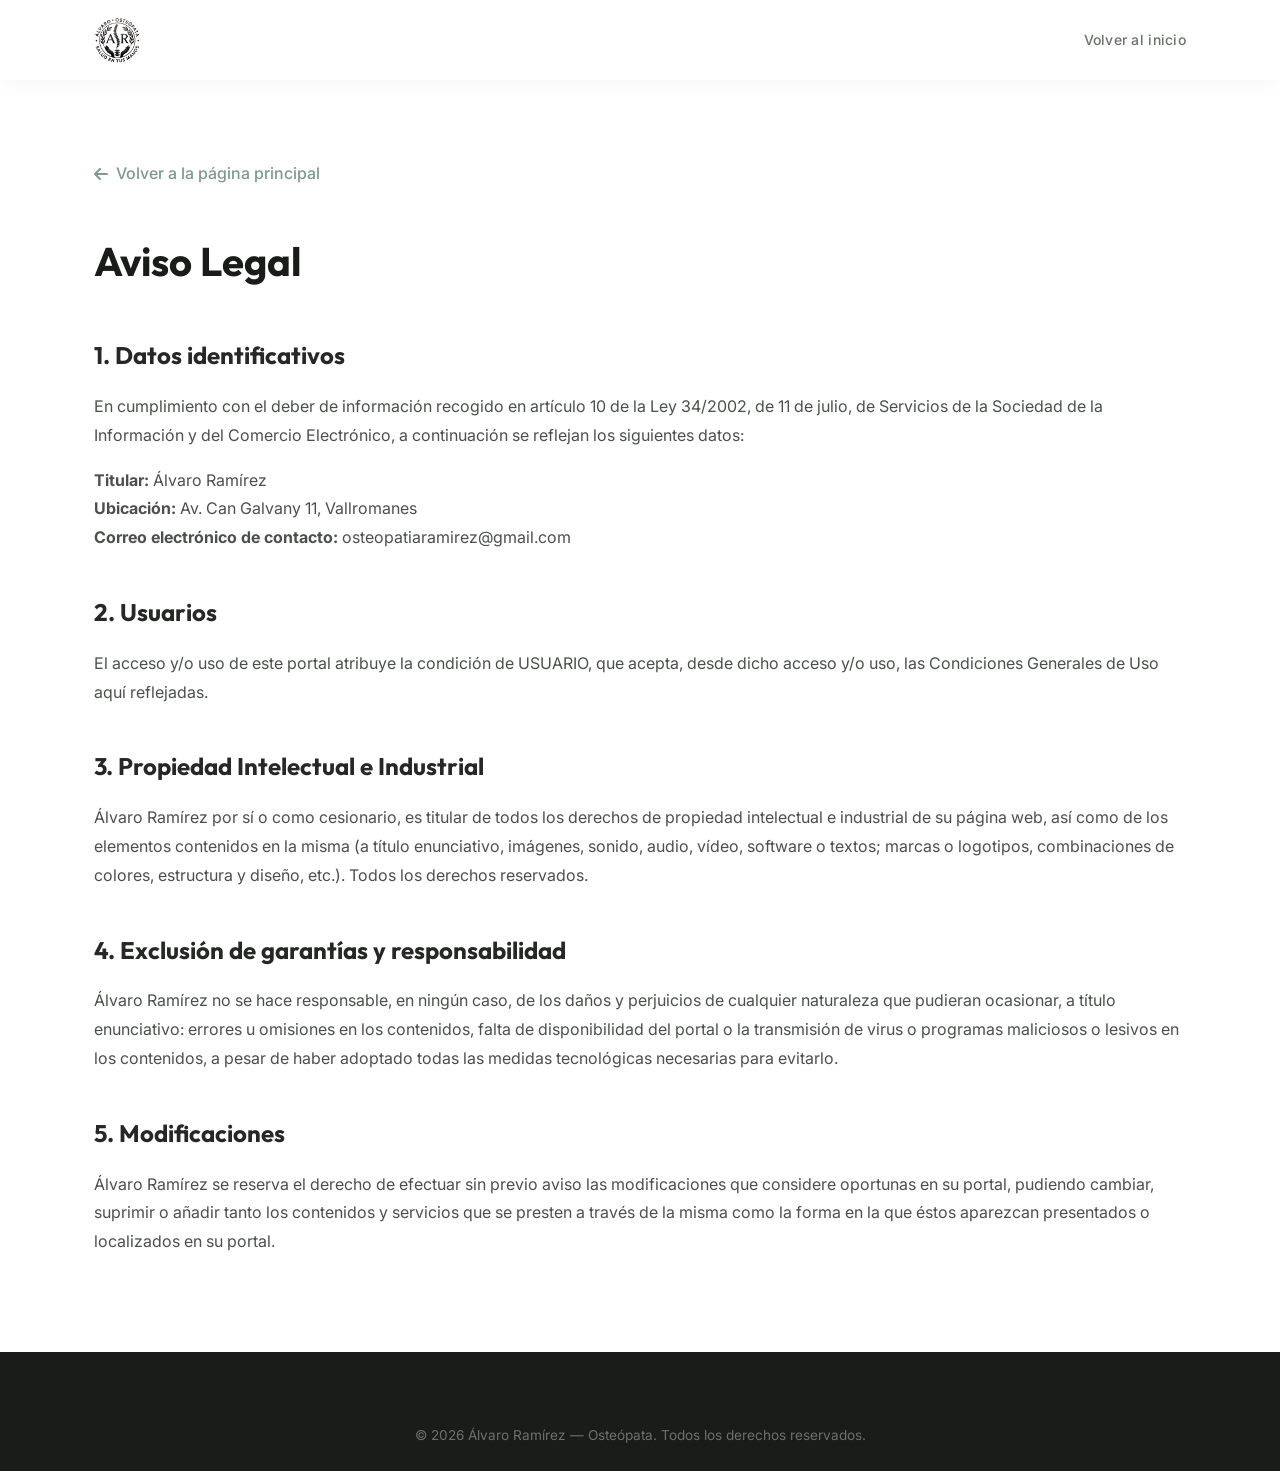
==== aviso-legal.html @ 195a48e3 "logos nuevos" ====
<!DOCTYPE html>
<html lang="es">

<head>
  <meta charset="UTF-8">
  <meta name="viewport" content="width=device-width, initial-scale=1.0">
  <title>Aviso Legal | Álvaro Ramírez</title>
  <meta name="description" content="Aviso legal de Álvaro Ramírez - Osteópata.">

  <link rel="preconnect" href="https://fonts.googleapis.com">
  <link rel="preconnect" href="https://fonts.gstatic.com" crossorigin>
  <link href="https://fonts.googleapis.com/css2?family=Inter:wght@300;400;500;600;700&family=Outfit:wght@400;500;600;700&display=swap" rel="stylesheet">
  <link rel="stylesheet" href="https://cdnjs.cloudflare.com/ajax/libs/font-awesome/6.5.1/css/all.min.css">
  <link rel="stylesheet" href="styles.css">
  
  <style>
    .legal-content { padding: 160px 0 80px; }
    .legal-content h1 { font-family: var(--font-display); font-size: 2.5rem; margin-bottom: 24px; color: var(--gray-900); }
    .legal-content h2 { font-family: var(--font-display); font-size: 1.5rem; margin-top: 40px; margin-bottom: 16px; color: var(--gray-800); }
    .legal-content p { margin-bottom: 16px; color: var(--gray-600); line-height: 1.8; }
    .back-link { display: inline-flex; align-items: center; gap: 8px; margin-bottom: 40px; color: var(--sage); font-weight: 500; transition: color var(--transition-fast); }
    .back-link:hover { color: var(--sage-dark); }
  </style>
</head>

<body>
  <nav class="navbar scrolled" id="navbar">
    <div class="container">
      <a href="index.html" class="navbar__logo"><img src="img/logo.png" alt="Álvaro Osteopatía" class="navbar__logo-img"></a>
      <ul class="navbar__links" id="navLinks">
        <li><a href="index.html">Volver al inicio</a></li>
      </ul>
      <button class="navbar__toggle" id="navToggle" aria-label="Abrir menú">
        <span></span><span></span><span></span>
      </button>
    </div>
  </nav>

  <section class="legal-content">
    <div class="container">
      <a href="index.html" class="back-link"><i class="fa-solid fa-arrow-left"></i> Volver a la página principal</a>
      
      <h1>Aviso Legal</h1>
      
      <h2>1. Datos identificativos</h2>
      <p>En cumplimiento con el deber de información recogido en artículo 10 de la Ley 34/2002, de 11 de julio, de Servicios de la Sociedad de la Información y del Comercio Electrónico, a continuación se reflejan los siguientes datos:</p>
      <p><strong>Titular:</strong> Álvaro Ramírez<br>
      <strong>Ubicación:</strong> Av. Can Galvany 11, Vallromanes<br>
      <strong>Correo electrónico de contacto:</strong> osteopatiaramirez@gmail.com</p>
      
      <h2>2. Usuarios</h2>
      <p>El acceso y/o uso de este portal atribuye la condición de USUARIO, que acepta, desde dicho acceso y/o uso, las Condiciones Generales de Uso aquí reflejadas.</p>
      
      <h2>3. Propiedad Intelectual e Industrial</h2>
      <p>Álvaro Ramírez por sí o como cesionario, es titular de todos los derechos de propiedad intelectual e industrial de su página web, así como de los elementos contenidos en la misma (a título enunciativo, imágenes, sonido, audio, vídeo, software o textos; marcas o logotipos, combinaciones de colores, estructura y diseño, etc.). Todos los derechos reservados.</p>

      <h2>4. Exclusión de garantías y responsabilidad</h2>
      <p>Álvaro Ramírez no se hace responsable, en ningún caso, de los daños y perjuicios de cualquier naturaleza que pudieran ocasionar, a título enunciativo: errores u omisiones en los contenidos, falta de disponibilidad del portal o la transmisión de virus o programas maliciosos o lesivos en los contenidos, a pesar de haber adoptado todas las medidas tecnológicas necesarias para evitarlo.</p>
      
      <h2>5. Modificaciones</h2>
      <p>Álvaro Ramírez se reserva el derecho de efectuar sin previo aviso las modificaciones que considere oportunas en su portal, pudiendo cambiar, suprimir o añadir tanto los contenidos y servicios que se presten a través de la misma como la forma en la que éstos aparezcan presentados o localizados en su portal.</p>
    </div>
  </section>

  <footer class="footer">
    <div class="container">
      <div class="footer__bottom" style="border-top: none; padding-top: 0;">
        &copy; 2026 Álvaro Ramírez — Osteópata. Todos los derechos reservados.
      </div>
    </div>
  </footer>
</body>
</html>
---- styles.css ----
/* ===== RESET & BASE ===== */
*,
*::before,
*::after {
  margin: 0;
  padding: 0;
  box-sizing: border-box;
}

:root {
  /* Palette */
  --white: #ffffff;
  --off-white: #fafbfa;
  --gray-50: #f5f6f5;
  --gray-100: #eaece9;
  --gray-200: #d5d8d3;
  --gray-300: #b0b5ad;
  --gray-400: #8a9085;
  --gray-500: #6b726a;
  --gray-600: #4a504a;
  --gray-700: #363b36;
  --gray-800: #252825;
  --gray-900: #1a1c1a;

  --sage: #7c9a8e;
  --sage-light: #a3bdb1;
  --sage-lighter: #dce8e2;
  --sage-dark: #5f7d72;
  --sage-darker: #4a6359;

  /* Typography */
  --font-primary: 'Inter', sans-serif;
  --font-display: 'Outfit', sans-serif;

  /* Spacing */
  --section-padding: 120px 0;
  --container-width: 1140px;

  /* Transitions */
  --transition-fast: 0.2s cubic-bezier(0.4, 0, 0.2, 1);
  --transition-base: 0.35s cubic-bezier(0.4, 0, 0.2, 1);
  --transition-slow: 0.6s cubic-bezier(0.4, 0, 0.2, 1);

  /* Shadows */
  --shadow-sm: 0 1px 3px rgba(0, 0, 0, 0.04);
  --shadow-md: 0 4px 16px rgba(0, 0, 0, 0.06);
  --shadow-lg: 0 12px 40px rgba(0, 0, 0, 0.08);
}

html {
  scroll-behavior: smooth;
  font-size: 16px;
}

body {
  font-family: var(--font-primary);
  color: var(--gray-700);
  background-color: var(--white);
  line-height: 1.7;
  -webkit-font-smoothing: antialiased;
  -moz-osx-font-smoothing: grayscale;
  overflow-x: hidden;
}

img {
  max-width: 100%;
  display: block;
}

a {
  text-decoration: none;
  color: inherit;
  transition: color var(--transition-fast);
}

ul {
  list-style: none;
}

.container {
  max-width: var(--container-width);
  margin: 0 auto;
  padding: 0 24px;
}

/* ===== ANIMATIONS ===== */
@keyframes fadeInUp {
  from {
    opacity: 0;
    transform: translateY(30px);
  }

  to {
    opacity: 1;
    transform: translateY(0);
  }
}

@keyframes fadeIn {
  from {
    opacity: 0;
  }

  to {
    opacity: 1;
  }
}

@keyframes scaleIn {
  from {
    opacity: 0;
    transform: scale(0.95);
  }

  to {
    opacity: 1;
    transform: scale(1);
  }
}

@keyframes slideInLeft {
  from {
    opacity: 0;
    transform: translateX(-40px);
  }

  to {
    opacity: 1;
    transform: translateX(0);
  }
}

@keyframes slideInRight {
  from {
    opacity: 0;
    transform: translateX(40px);
  }

  to {
    opacity: 1;
    transform: translateX(0);
  }
}

.animate-on-scroll {
  opacity: 0;
  transform: translateY(30px);
  transition: opacity 0.7s ease-out, transform 0.7s ease-out;
}

.animate-on-scroll.visible {
  opacity: 1;
  transform: translateY(0);
}

/* ===== NAVBAR ===== */
.navbar {
  position: fixed;
  top: 0;
  left: 0;
  width: 100%;
  z-index: 1000;
  padding: 20px 0;
  transition: all var(--transition-base);
  background: transparent;
}

.navbar.scrolled {
  background: rgba(255, 255, 255, 0.92);
  backdrop-filter: blur(20px);
  -webkit-backdrop-filter: blur(20px);
  padding: 14px 0;
  box-shadow: 0 1px 20px rgba(0, 0, 0, 0.05);
}

.navbar .container {
  display: flex;
  justify-content: space-between;
  align-items: center;
}

.navbar__logo {
  display: flex;
  align-items: center;
}

.navbar__logo-img {
  height: 52px;
  width: auto;
  border-radius: 50%;
}

.navbar__links {
  display: flex;
  gap: 36px;
  align-items: center;
}

.navbar__links a {
  font-size: 0.875rem;
  font-weight: 500;
  color: var(--gray-500);
  letter-spacing: 0.02em;
  position: relative;
  padding-bottom: 2px;
}

.navbar__links a::after {
  content: '';
  position: absolute;
  bottom: 0;
  left: 0;
  width: 0;
  height: 1.5px;
  background: var(--sage);
  transition: width var(--transition-base);
}

.navbar__links a:hover {
  color: var(--gray-800);
}

.navbar__links a:hover::after {
  width: 100%;
}

.navbar__cta {
  font-size: 0.85rem !important;
  font-weight: 500 !important;
  color: var(--white) !important;
  background: var(--sage);
  padding: 10px 24px;
  border-radius: 50px;
  transition: all var(--transition-fast) !important;
}

.navbar__cta::after {
  display: none !important;
}

.navbar__cta:hover {
  background: var(--sage-dark) !important;
  color: var(--white) !important;
  transform: translateY(-1px);
  box-shadow: 0 4px 16px rgba(124, 154, 142, 0.3);
}

/* Mobile Menu Toggle */
.navbar__toggle {
  display: none;
  flex-direction: column;
  gap: 5px;
  background: none;
  border: none;
  cursor: pointer;
  padding: 4px;
}

.navbar__toggle span {
  width: 22px;
  height: 2px;
  background: var(--gray-700);
  border-radius: 2px;
  transition: all var(--transition-fast);
}

/* ===== HERO ===== */
.hero {
  min-height: 100vh;
  display: flex;
  align-items: center;
  position: relative;
  overflow: hidden;
  background: var(--off-white);
}

.hero .container {
  display: grid;
  grid-template-columns: 1fr 1fr;
  gap: 80px;
  align-items: center;
  padding-top: 80px;
}

.hero__content {
  animation: fadeInUp 1s ease-out 0.2s both;
}

.hero__badge {
  display: inline-flex;
  align-items: center;
  gap: 8px;
  background: var(--sage-lighter);
  color: var(--sage-dark);
  padding: 8px 18px;
  border-radius: 50px;
  font-size: 0.8rem;
  font-weight: 600;
  letter-spacing: 0.04em;
  text-transform: uppercase;
  margin-bottom: 28px;
}

.hero__badge::before {
  content: '';
  width: 6px;
  height: 6px;
  background: var(--sage);
  border-radius: 50%;
}

.hero__title {
  font-family: var(--font-display);
  font-size: 3.5rem;
  font-weight: 700;
  color: var(--gray-900);
  line-height: 1.12;
  letter-spacing: -0.03em;
  margin-bottom: 20px;
}

.hero__title em {
  font-style: normal;
  color: var(--sage);
}

.hero__subtitle {
  font-size: 1.1rem;
  color: var(--gray-400);
  line-height: 1.7;
  margin-bottom: 40px;
  max-width: 480px;
}

.hero__actions {
  display: flex;
  gap: 16px;
  align-items: center;
}

.btn {
  display: inline-flex;
  align-items: center;
  gap: 8px;
  font-family: var(--font-primary);
  font-size: 0.95rem;
  font-weight: 500;
  border: none;
  cursor: pointer;
  transition: all var(--transition-fast);
  border-radius: 50px;
}

.btn--primary {
  background: var(--sage);
  color: var(--white);
  padding: 16px 36px;
  box-shadow: 0 4px 20px rgba(124, 154, 142, 0.3);
}

.btn--primary:hover {
  background: var(--sage-dark);
  transform: translateY(-2px);
  box-shadow: 0 8px 30px rgba(124, 154, 142, 0.4);
}

.btn--outline {
  background: transparent;
  color: var(--gray-600);
  padding: 16px 36px;
  border: 1.5px solid var(--gray-200);
}

.btn--outline:hover {
  border-color: var(--sage-light);
  color: var(--sage-dark);
  background: var(--sage-lighter);
}

.hero__image {
  animation: scaleIn 1s ease-out 0.4s both;
  position: relative;
}

.hero__image img {
  border-radius: 24px;
  width: 200%;
  height: 900px;
  object-fit: cover;
  box-shadow: var(--shadow-lg);
}

.hero__image::after {
  content: '';
  position: absolute;
  top: -20px;
  right: -20px;
  width: 200px;
  height: 200px;
  border: 2px solid var(--sage-lighter);
  border-radius: 24px;
  z-index: -1;
}

/* Hero Stats */
.hero__stats {
  display: flex;
  gap: 40px;
  margin-top: 48px;
  padding-top: 32px;
  border-top: 1px solid var(--gray-100);
}

.hero__stat h4 {
  font-family: var(--font-display);
  font-size: 1.75rem;
  font-weight: 700;
  color: var(--sage);
  letter-spacing: -0.02em;
}

.hero__stat p {
  font-size: 0.8rem;
  color: var(--gray-400);
  text-transform: uppercase;
  letter-spacing: 0.06em;
  font-weight: 500;
  margin-top: 2px;
}

/* ===== SECTION COMMON ===== */
.section {
  padding: var(--section-padding);
}

.section--gray {
  background: var(--gray-50);
}

.section__header {
  text-align: center;
  max-width: 560px;
  margin: 0 auto 72px;
}

.section__label {
  display: inline-block;
  font-size: 0.75rem;
  font-weight: 600;
  letter-spacing: 0.12em;
  text-transform: uppercase;
  color: var(--sage);
  margin-bottom: 16px;
}

.section__title {
  font-family: var(--font-display);
  font-size: 2.5rem;
  font-weight: 700;
  color: var(--gray-900);
  line-height: 1.2;
  letter-spacing: -0.02em;
  margin-bottom: 16px;
}

.section__desc {
  font-size: 1.05rem;
  color: var(--gray-400);
  line-height: 1.7;
}

/* ===== ABOUT ===== */
.about .container {
  display: grid;
  grid-template-columns: 1fr 1.1fr;
  gap: 80px;
  align-items: center;
}

.about__image {
  position: relative;
}

.about__image img {
  border-radius: 20px;
  width: 100%;
  height: 500px;
  object-fit: cover;
  box-shadow: var(--shadow-md);
}

.about__image::before {
  content: '';
  position: absolute;
  bottom: -16px;
  left: -16px;
  width: 100px;
  height: 100px;
  background: var(--sage-lighter);
  border-radius: 20px;
  z-index: -1;
}

.about__content {
  padding: 20px 0;
}

.about__label {
  font-size: 0.75rem;
  font-weight: 600;
  letter-spacing: 0.12em;
  text-transform: uppercase;
  color: var(--sage);
  margin-bottom: 16px;
}

.about__title {
  font-family: var(--font-display);
  font-size: 2.25rem;
  font-weight: 700;
  color: var(--gray-900);
  line-height: 1.2;
  letter-spacing: -0.02em;
  margin-bottom: 24px;
}

.about__text {
  color: var(--gray-500);
  line-height: 1.8;
  margin-bottom: 16px;
}

.about__features {
  display: grid;
  grid-template-columns: 1fr 1fr;
  gap: 16px;
  margin-top: 32px;
}

.about__feature {
  display: flex;
  align-items: center;
  gap: 12px;
  padding: 14px 18px;
  background: var(--gray-50);
  border-radius: 12px;
  font-size: 0.9rem;
  font-weight: 500;
  color: var(--gray-600);
}

.about__feature-icon {
  width: 36px;
  height: 36px;
  display: flex;
  align-items: center;
  justify-content: center;
  background: var(--sage-lighter);
  color: var(--sage-dark);
  border-radius: 10px;
  font-size: 1rem;
  flex-shrink: 0;
}

/* ===== SERVICES ===== */
.services__grid {
  display: grid;
  grid-template-columns: repeat(4, 1fr);
  gap: 24px;
}

.service-card {
  background: var(--white);
  border-radius: 20px;
  padding: 36px 28px;
  border: 1px solid var(--gray-100);
  transition: all var(--transition-base);
  position: relative;
  overflow: hidden;
}

.service-card::before {
  content: '';
  position: absolute;
  top: 0;
  left: 0;
  width: 100%;
  height: 3px;
  background: var(--sage);
  transform: scaleX(0);
  transform-origin: left;
  transition: transform var(--transition-base);
}

.service-card:hover {
  transform: translateY(-4px);
  box-shadow: var(--shadow-lg);
  border-color: transparent;
}

.service-card:hover::before {
  transform: scaleX(1);
}

.service-card__icon {
  width: 52px;
  height: 52px;
  display: flex;
  align-items: center;
  justify-content: center;
  background: var(--sage-lighter);
  color: var(--sage-dark);
  border-radius: 14px;
  font-size: 1.4rem;
  margin-bottom: 24px;
  transition: all var(--transition-base);
}

.service-card:hover .service-card__icon {
  background: var(--sage);
  color: var(--white);
}

.service-card__title {
  font-family: var(--font-display);
  font-size: 1.15rem;
  font-weight: 600;
  color: var(--gray-800);
  margin-bottom: 12px;
  letter-spacing: -0.01em;
}

.service-card__desc {
  font-size: 0.9rem;
  color: var(--gray-400);
  line-height: 1.7;
}

/* ===== BOOKING ===== */
.booking {
  background: var(--off-white);
}

.booking__wrapper {
  display: grid;
  grid-template-columns: 1.3fr 1fr;
  gap: 60px;
  align-items: start;
}

.booking__calendly {
  background: var(--white);
  border-radius: 20px;
  padding: 8px;
  box-shadow: var(--shadow-md);
  border: 1px solid var(--gray-100);
  overflow: hidden;
}

.booking__calendly .calendly-inline-widget {
  border-radius: 16px;
}

/* Contact Form */
.booking__form-wrapper {
  background: var(--white);
  border-radius: 20px;
  padding: 40px;
  box-shadow: var(--shadow-sm);
  border: 1px solid var(--gray-100);
}

.booking__form-title {
  font-family: var(--font-display);
  font-size: 1.3rem;
  font-weight: 600;
  color: var(--gray-800);
  margin-bottom: 8px;
}

.booking__form-desc {
  font-size: 0.9rem;
  color: var(--gray-400);
  margin-bottom: 28px;
  line-height: 1.6;
}

.form__group {
  margin-bottom: 18px;
}

.form__label {
  display: block;
  font-size: 0.8rem;
  font-weight: 600;
  color: var(--gray-600);
  margin-bottom: 6px;
  letter-spacing: 0.02em;
}

.form__input,
.form__textarea {
  width: 100%;
  padding: 14px 18px;
  font-family: var(--font-primary);
  font-size: 0.9rem;
  color: var(--gray-700);
  background: var(--gray-50);
  border: 1.5px solid transparent;
  border-radius: 12px;
  transition: all var(--transition-fast);
  outline: none;
}

.form__input::placeholder,
.form__textarea::placeholder {
  color: var(--gray-300);
}

.form__input:focus,
.form__textarea:focus {
  background: var(--white);
  border-color: var(--sage-light);
  box-shadow: 0 0 0 4px rgba(124, 154, 142, 0.1);
}

.form__textarea {
  resize: vertical;
  min-height: 110px;
}

.form__checkbox {
  display: flex;
  align-items: flex-start;
  gap: 12px;
  margin-top: 16px;
  margin-bottom: 24px;
}

.form__checkbox input[type="checkbox"] {
  margin-top: 4px;
  accent-color: var(--sage);
  width: 16px;
  height: 16px;
  cursor: pointer;
  flex-shrink: 0;
}

.form__checkbox label {
  font-size: 0.85rem;
  color: var(--gray-600);
  line-height: 1.5;
  cursor: pointer;
}

.form__checkbox label a {
  color: var(--sage);
  text-decoration: underline;
  text-decoration-thickness: 1px;
  text-underline-offset: 2px;
}

.form__checkbox label a:hover {
  color: var(--sage-dark);
}

.form__submit {
  width: 100%;
  padding: 16px;
  margin-top: 8px;
}

/* ===== FOOTER ===== */
.footer {
  background: var(--gray-900);
  color: var(--gray-300);
  padding: 72px 0 0;
}

.footer__grid {
  display: grid;
  grid-template-columns: 1.5fr 1fr 1fr 1fr;
  gap: 48px;
  padding-bottom: 56px;
  border-bottom: 1px solid rgba(255, 255, 255, 0.08);
}

.footer__logo-img {
  height: 72px;
  width: auto;
  margin-bottom: 20px;
  border-radius: 50%;
}

.footer__brand p {
  font-size: 0.9rem;
  line-height: 1.7;
  color: var(--gray-400);
  max-width: 280px;
}

.footer__col-title {
  font-size: 0.75rem;
  font-weight: 600;
  letter-spacing: 0.1em;
  text-transform: uppercase;
  color: var(--white);
  margin-bottom: 20px;
}

.footer__links li {
  margin-bottom: 12px;
}

.footer__links a {
  font-size: 0.9rem;
  color: var(--gray-400);
  transition: color var(--transition-fast);
}

.footer__links a:hover {
  color: var(--sage-light);
}

.footer__contact-item {
  display: flex;
  align-items: flex-start;
  gap: 12px;
  margin-bottom: 16px;
  font-size: 0.9rem;
  color: var(--gray-400);
}

.footer__contact-icon {
  width: 36px;
  height: 36px;
  display: flex;
  align-items: center;
  justify-content: center;
  background: rgba(255, 255, 255, 0.06);
  border-radius: 10px;
  font-size: 0.9rem;
  flex-shrink: 0;
  color: var(--sage-light);
}

.footer__social {
  display: flex;
  gap: 12px;
  margin-top: 24px;
}

.footer__social a {
  width: 40px;
  height: 40px;
  display: flex;
  align-items: center;
  justify-content: center;
  background: rgba(255, 255, 255, 0.06);
  border-radius: 10px;
  color: var(--gray-400);
  font-size: 1rem;
  transition: all var(--transition-fast);
}

.footer__social a:hover {
  background: var(--sage);
  color: var(--white);
  transform: translateY(-2px);
}

.footer__bottom {
  padding: 24px 0;
  text-align: center;
  font-size: 0.85rem;
  color: var(--gray-500);
  display: flex;
  flex-direction: column;
  gap: 12px;
  align-items: center;
}

.footer__legal-links {
  display: flex;
  gap: 24px;
  flex-wrap: wrap;
  justify-content: center;
}

.footer__legal-links a {
  color: var(--gray-400);
  transition: color var(--transition-fast);
}

.footer__legal-links a:hover {
  color: var(--sage-light);
}

/* ===== RESPONSIVE ===== */
@media (max-width: 1024px) {
  .hero .container {
    grid-template-columns: 1fr;
    gap: 48px;
    text-align: center;
  }

  .hero__subtitle {
    margin-left: auto;
    margin-right: auto;
  }

  .hero__actions {
    justify-content: center;
  }

  .hero__stats {
    justify-content: center;
  }

  .hero__image {
    order: -1;
  }

  .hero__image img {
    height: 380px;
  }

  .hero__image::after {
    display: none;
  }

  .about .container {
    grid-template-columns: 1fr;
    gap: 48px;
  }

  .about__image img {
    height: 380px;
  }

  .about__image::before {
    display: none;
  }

  .services__grid {
    grid-template-columns: repeat(2, 1fr);
  }

  .booking__wrapper {
    grid-template-columns: 1fr;
  }

  .footer__grid {
    grid-template-columns: 1fr 1fr;
    gap: 40px;
  }
}

@media (max-width: 768px) {
  :root {
    --section-padding: 80px 0;
  }

  .navbar__links {
    display: none;
  }

  .navbar__toggle {
    display: flex;
  }

  .navbar__links.active {
    display: flex;
    flex-direction: column;
    justify-content: center;
    align-items: center;
    position: fixed;
    top: 0;
    left: 0;
    width: 100%;
    height: 100vh;
    height: 100dvh;
    background: var(--white);
    padding: 24px;
    gap: 32px;
    z-index: 990;
  }

  .navbar__links.active a {
    font-size: 1.25rem;
  }

  .navbar__logo,
  .navbar__toggle {
    position: relative;
    z-index: 1000;
  }

  .navbar__toggle.active span:nth-child(1) {
    transform: translateY(7px) rotate(45deg);
  }

  .navbar__toggle.active span:nth-child(2) {
    opacity: 0;
  }

  .navbar__toggle.active span:nth-child(3) {
    transform: translateY(-7px) rotate(-45deg);
  }

  .hero__title {
    font-size: 2.5rem;
  }

  .section__title {
    font-size: 2rem;
  }

  .about__title {
    font-size: 1.8rem;
  }

  .about__features {
    grid-template-columns: 1fr;
  }

  .services__grid {
    grid-template-columns: 1fr;
  }

  .hero__stats {
    gap: 24px;
    flex-wrap: wrap;
  }

  .hero__actions {
    flex-direction: column;
  }

  .footer__grid {
    grid-template-columns: 1fr;
  }
}
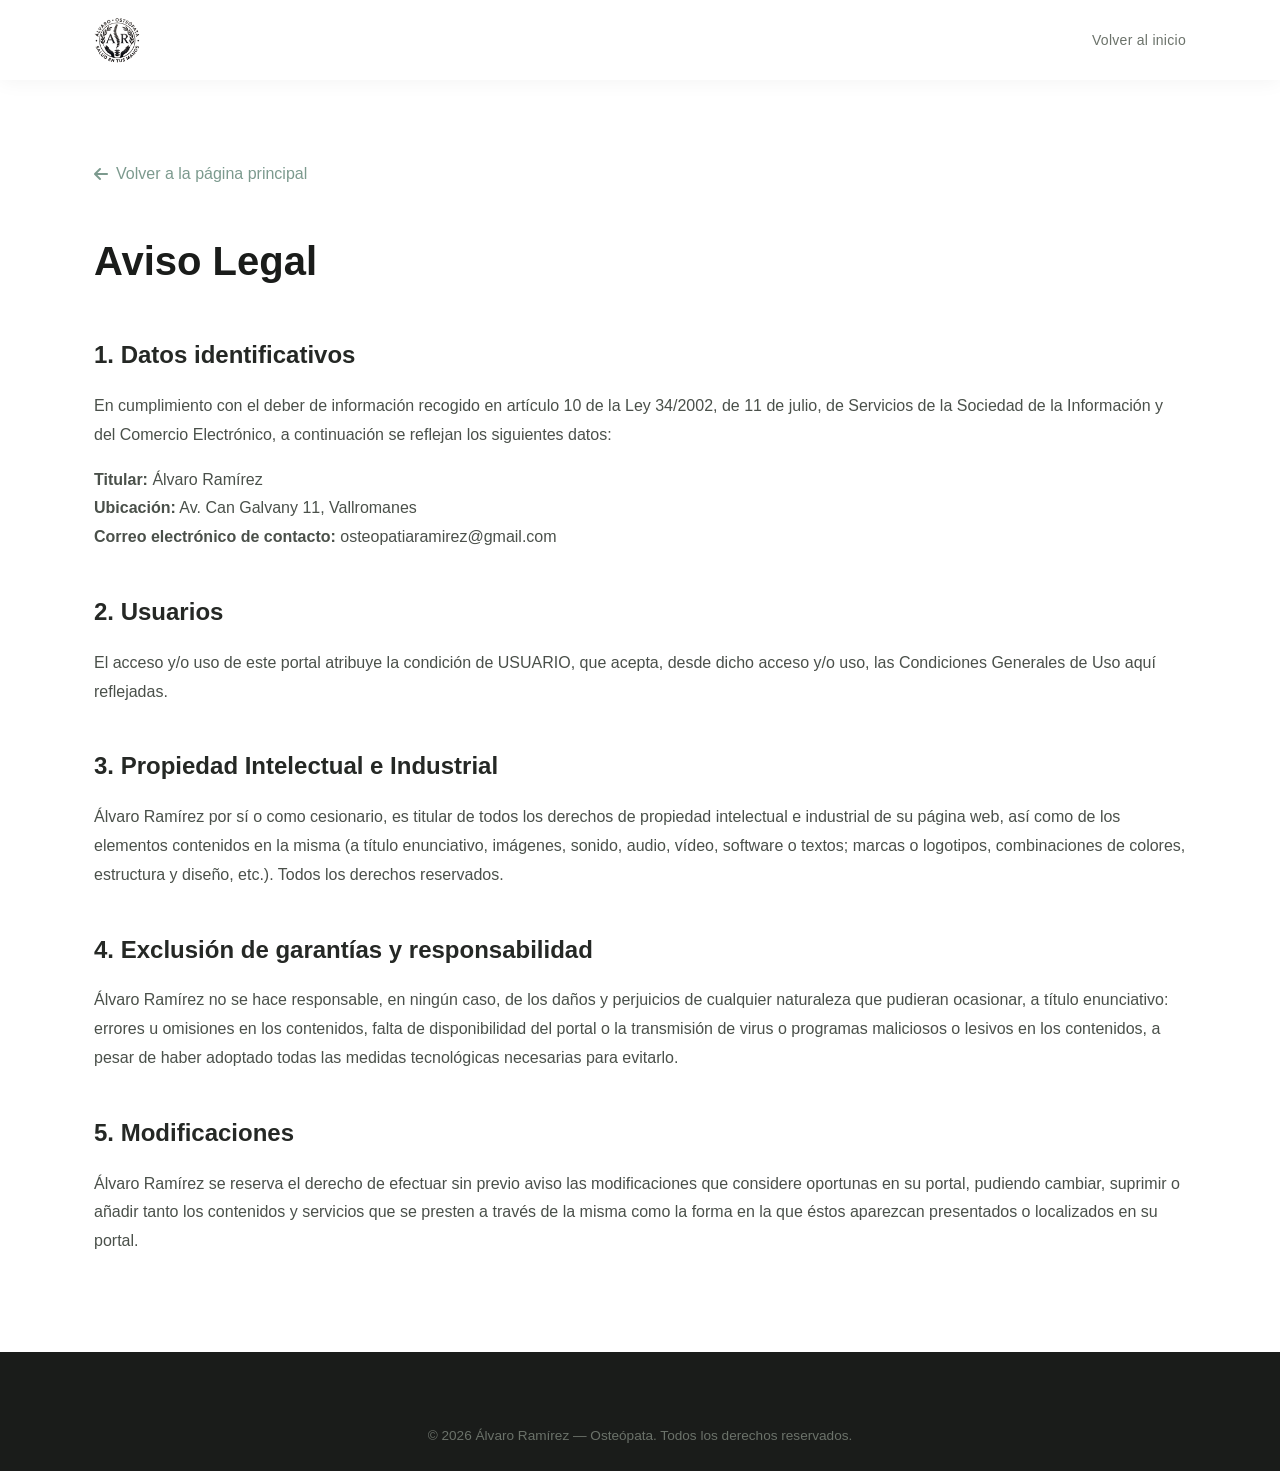
==== commit d8e07231: "mejora de la web" ====
--- a/aviso-legal.html
+++ b/aviso-legal.html
@@ -10,7 +10,10 @@
   <link rel="preconnect" href="https://fonts.googleapis.com">
   <link rel="preconnect" href="https://fonts.gstatic.com" crossorigin>
   <link href="https://fonts.googleapis.com/css2?family=Inter:wght@300;400;500;600;700&family=Outfit:wght@400;500;600;700&display=swap" rel="stylesheet">
-  <link rel="stylesheet" href="https://cdnjs.cloudflare.com/ajax/libs/font-awesome/6.5.1/css/all.min.css">
+  <meta http-equiv="Content-Security-Policy" content="default-src 'self'; script-src 'self' 'unsafe-inline'; style-src 'self' 'unsafe-inline' https://fonts.googleapis.com https://cdnjs.cloudflare.com; font-src 'self' https://fonts.gstatic.com https://cdnjs.cloudflare.com; img-src 'self' data: https:; object-src 'none'; base-uri 'self';">
+  <meta http-equiv="X-UA-Compatible" content="IE=edge">
+  <meta name="referrer" content="strict-origin-when-cross-origin">
+  <link rel="stylesheet" href="https://cdnjs.cloudflare.com/ajax/libs/font-awesome/6.5.1/css/all.min.css" crossorigin="anonymous" referrerpolicy="no-referrer">
   <link rel="stylesheet" href="styles.css">
   
   <style>
@@ -69,5 +72,22 @@
       </div>
     </div>
   </footer>
+
+  <script>
+    const navToggle = document.getElementById('navToggle');
+    const navLinks = document.getElementById('navLinks');
+    if (navToggle && navLinks) {
+      navToggle.addEventListener('click', () => {
+        navLinks.classList.toggle('active');
+        navToggle.classList.toggle('active');
+      });
+      navLinks.querySelectorAll('a').forEach(link => {
+        link.addEventListener('click', () => {
+          navLinks.classList.remove('active');
+          navToggle.classList.remove('active');
+        });
+      });
+    }
+  </script>
 </body>
 </html>
